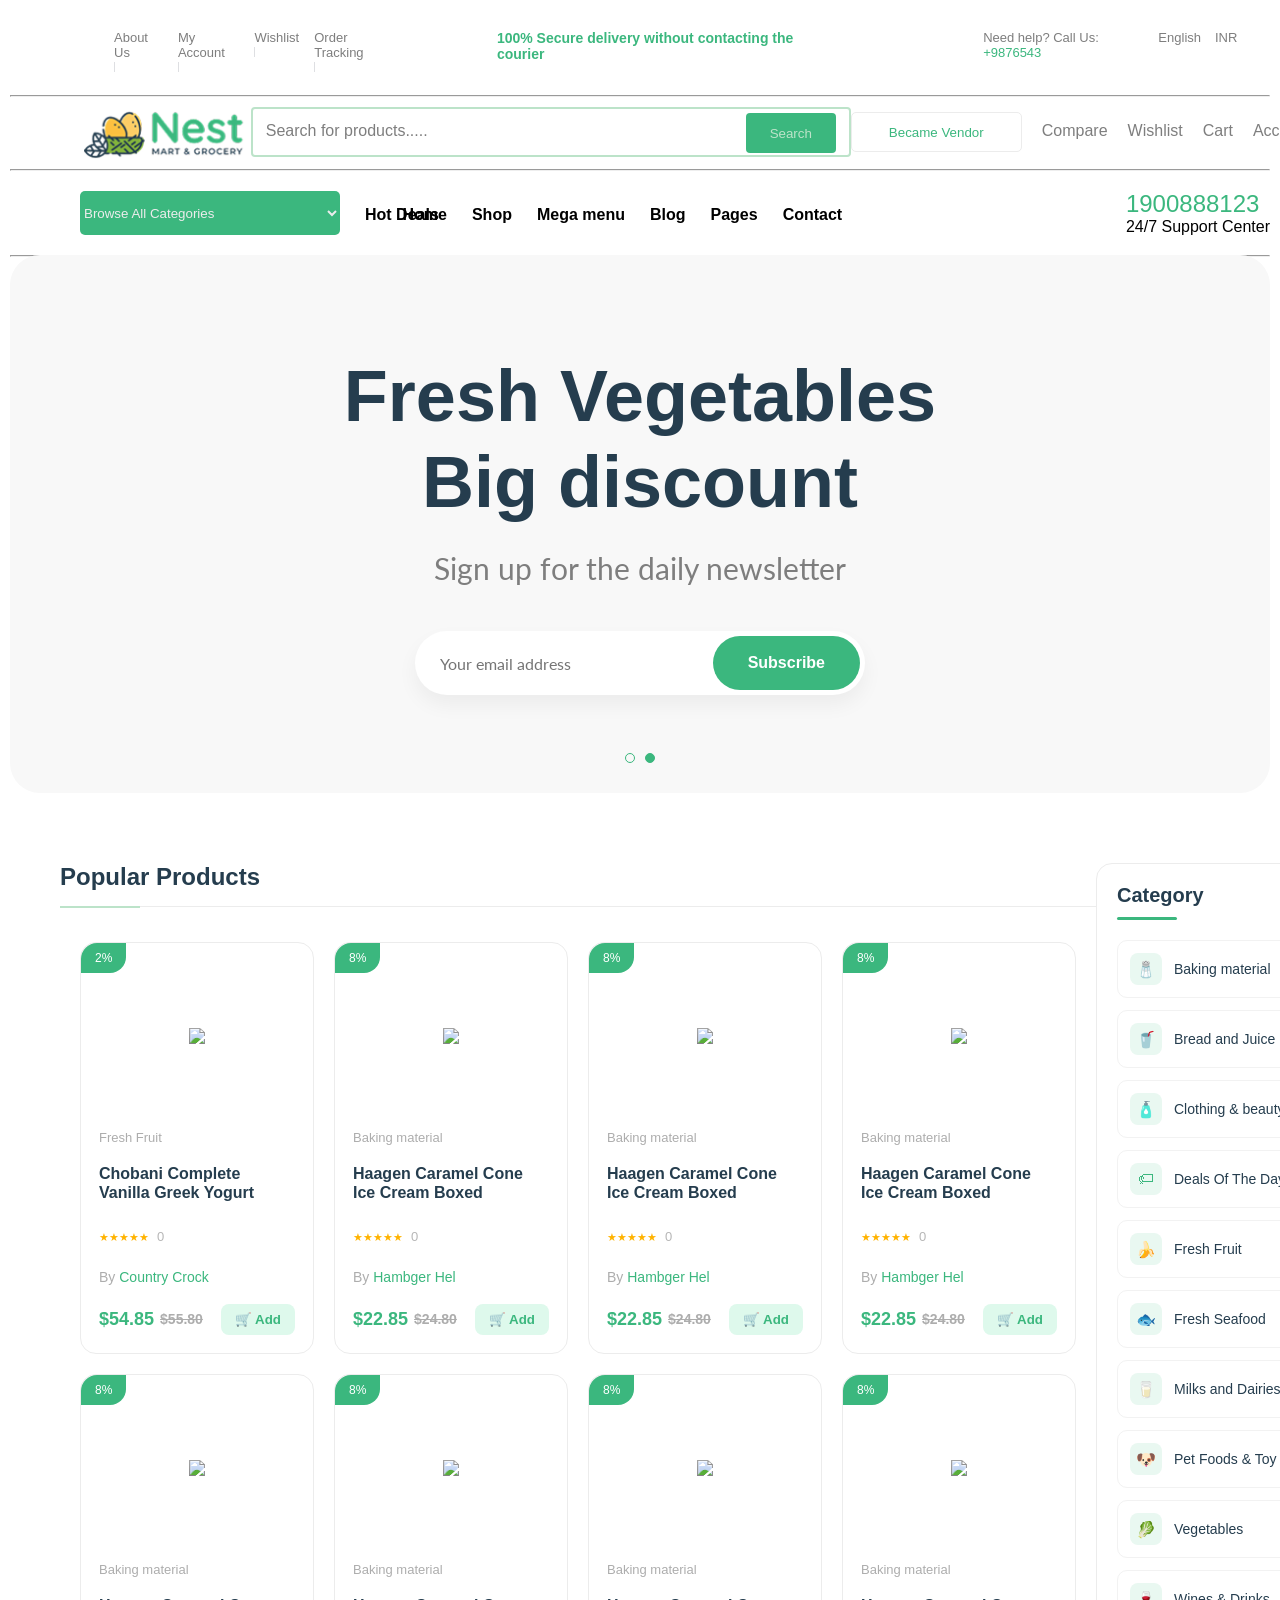
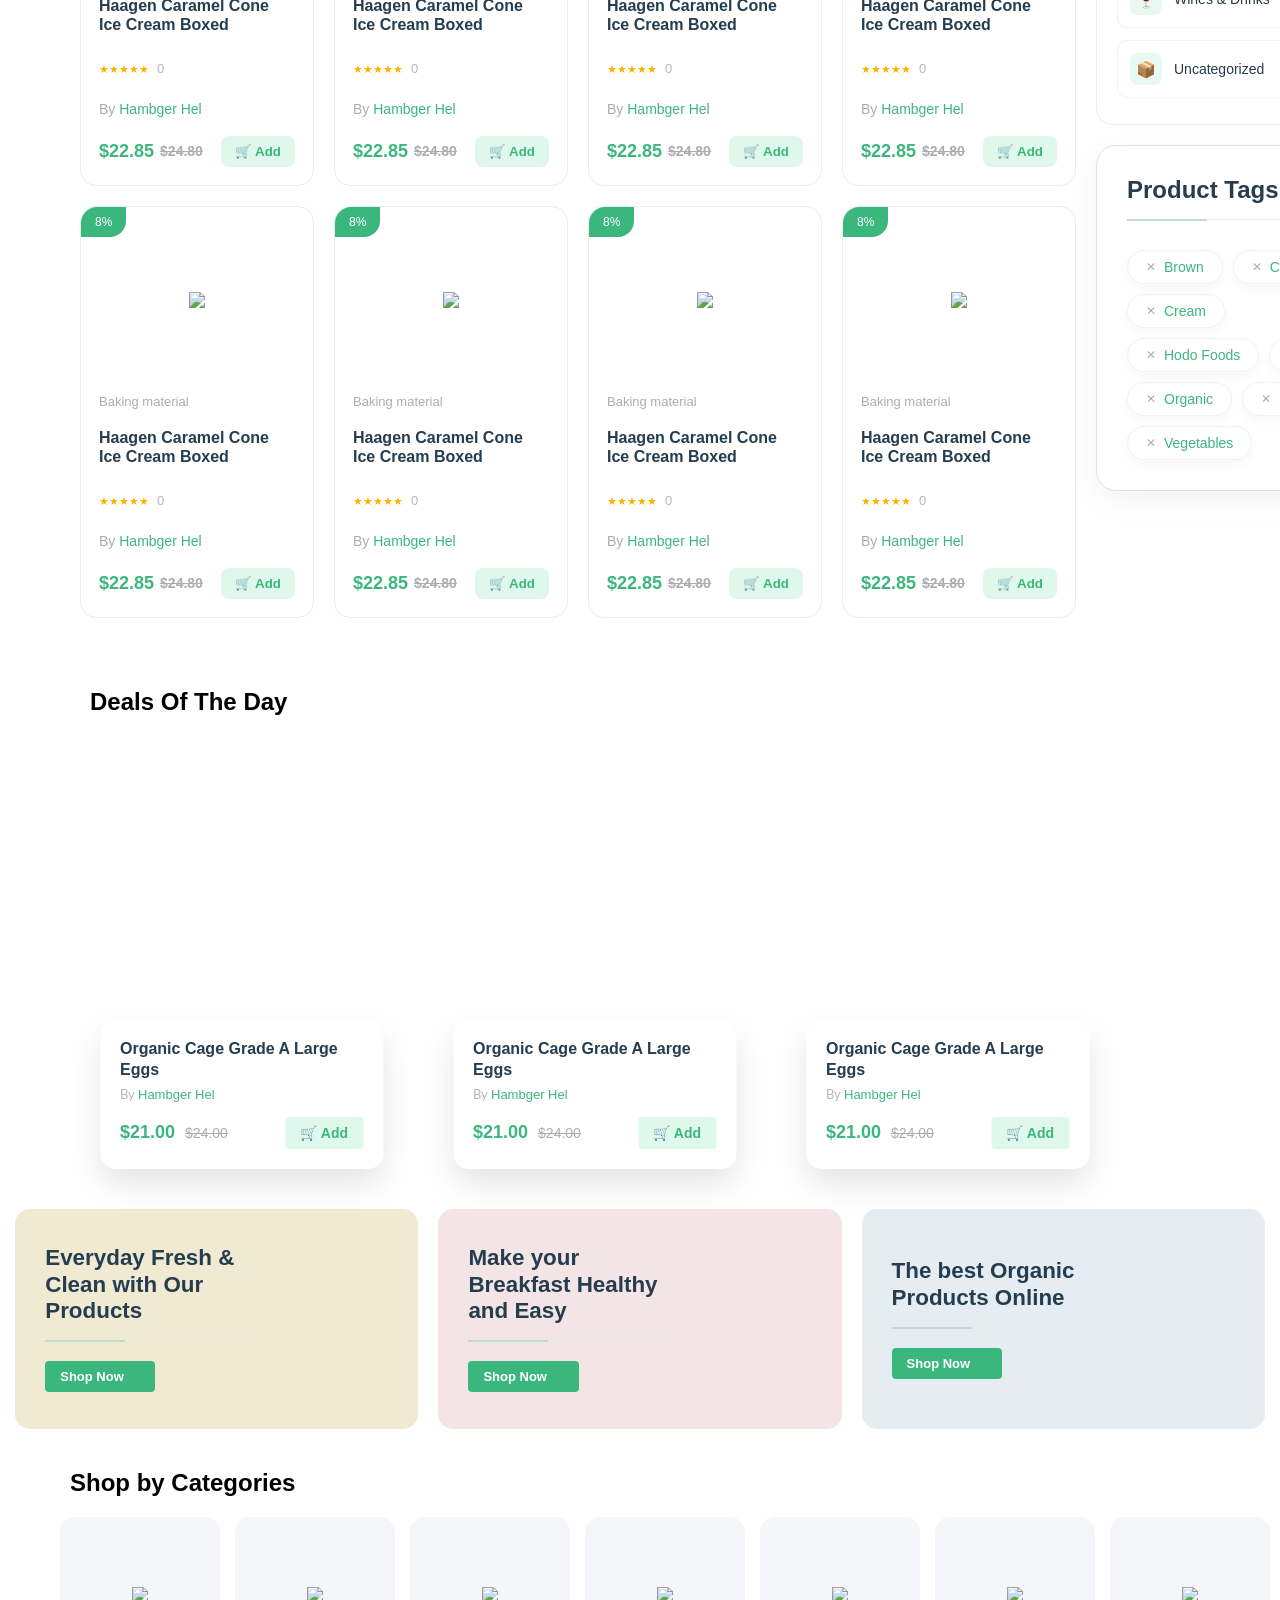
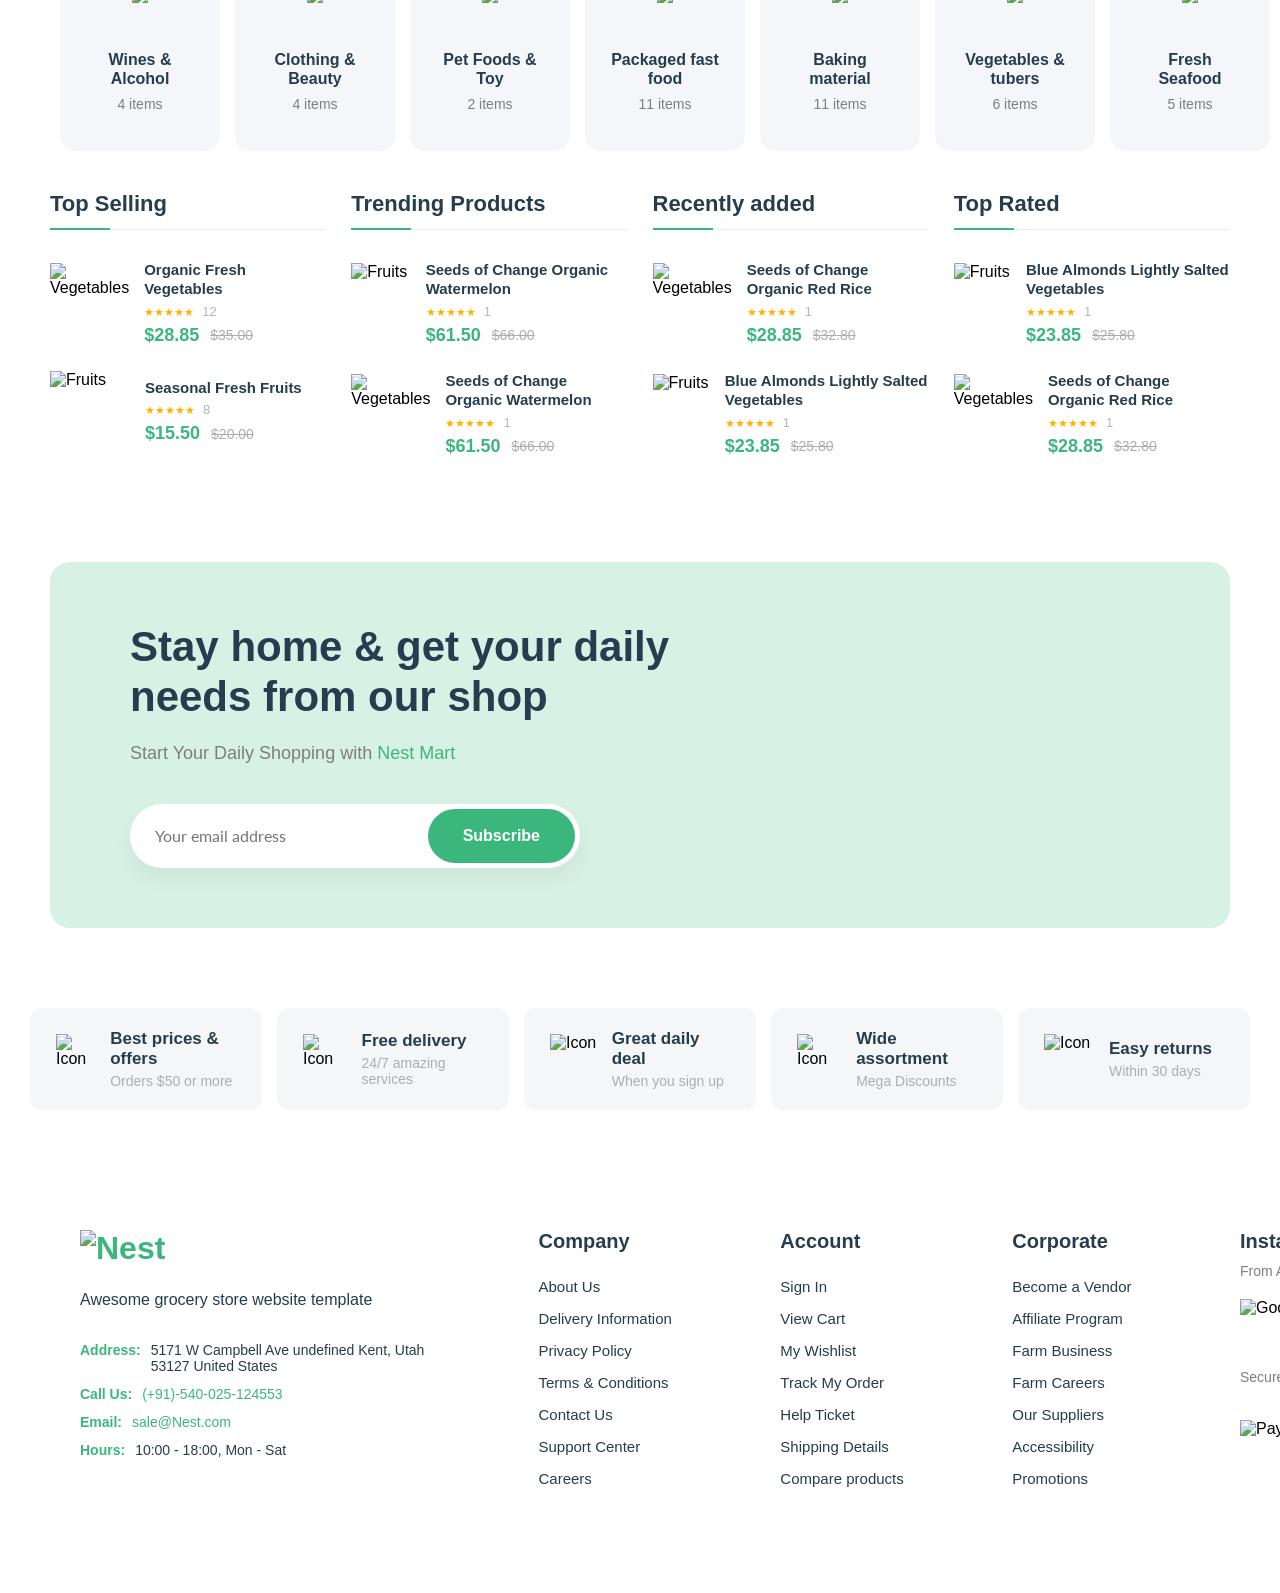
==== index.html @ 20633ebd "Js to react" ====
<!DOCTYPE html>
<html lang="en">

<head>
    <meta charset="UTF-8">
    <meta name="viewport" content="width=device-width, initial-scale=1.0">
    <link rel="stylesheet" href="./css/style.css">
    <link rel="stylesheet" href="https://cdnjs.cloudflare.com/ajax/libs/font-awesome/7.0.1/css/all.min.css"
        integrity="sha512-2SwdPD6INVrV/lHTZbO2nodKhrnDdJK9/kg2XD1r9uGqPo1cUbujc+IYdlYdEErWNu69gVcYgdxlmVmzTWnetw=="
        crossorigin="anonymous" referrerpolicy="no-referrer" />
    <title>Exam</title>
</head>

<body>
    <div class="container">
        <header>
            <div class="header_first">
                <div class="header_first_frst">
                    <div class="navc_img">
                        <p>About Us</p>
                        <img src="./img/Vertical Divider.png" alt="">
                    </div>
                    <div class="navc_img">
                        <p>My Account</p>
                        <img src="./img/Vertical Divider.png" alt="">
                    </div>
                    <div class="navc_img">
                        <p>Wishlist</p>
                        <img src="./img/Vertical Divider.png" alt="">
                    </div>
                    <div class="navc_img">
                        <p>Order Tracking</p>
                        <img src="./img/Vertical Divider.png" alt="">
                    </div>


                </div>

                <div class="header_first_scnd">
                    <p>100% Secure delivery without contacting the courier</p>
                </div>

                <div class="header_first_thrd">
                    <div class="header_first_thrd_frst">
                        <p>Need help? Call Us: <span>+9876543</span> </p>
                    </div>
                    <div class="header_first_thrd_secnd">
                        <p>English</p>
                    </div>
                    <div class="header_first_thrd_secnd">
                        <p>INR </p>
                        <i></i>
                    </div>
                </div>
            </div>
            <hr>
            <div class="header_secnd">
                <img src="./img/Nest (1).png" alt="img">
                <div class="header_secnd_first">
                    <div class="header_secnd_first_frst">
                        <p>Search for products.....</p>
                        <button>Search</button>
                    </div>
                </div>
                <div class="header_secnd_first_scnd">
                    <button>Became Vendor </button>
                    <div class="header_icon">
                        <i class="fa-solid fa-repeat"></i>
                        <p>Compare</p>
                    </div>
                    <div class="header_icon">
                        <i class="fa-regular fa-heart"></i>
                        <p>Wishlist</p>
                    </div>
                    <div class="header_icon">
                        <i class="fa-solid fa-cart-arrow-down"></i>
                        <p>Cart</p>
                    </div>
                    <div class="header_icon">
                        <i class="fa-regular fa-user"></i>
                        <p>Account</p>
                    </div>
                </div>

            </div>
            <hr>
            <div class="header_third">
                <div class="header_third_first">
                    <select name="" id="">
                        <option value="text">Browse All Categories</option>
                        <option value="text">Browse All Products</option>
                        <option value="text">Browse All Prices</option>
                    </select>
                    <div class="header_thisr_first_p">
                        <i class="fa-solid fa-fire"></i>
                        <p>Hot Deals</p>
                    </div>
                </div>
                <div class="header_third_scnd">
                    <nav>
                        <ul>
                            <li>Home</li>
                            <li>Shop</li>
                            <li>Mega menu</li>
                            <li>Blog</li>
                            <li>Pages</li>
                            <li>Contact</li>
                        </ul>
                    </nav>
                </div>
                <div class="header_third_third">
                    <i class="fa-solid fa-headphones"></i>
                    <div class="header_third_thitrd-p">
                        <span>1900888123</span>
                        <p>24/7 Support Center</p>
                    </div>
                </div>
            </div>
            <hr>
        </header>
        <section class="hero-banner">
            <h1 class="hero-title">Fresh Vegetables<br>Big discount</h1>
            <p class="hero-subtitle">Sign up for the daily newsletter</p>

            <div class="subscribe-form">
                <input type="email" placeholder="Your email address">
                <button type="submit">Subscribe</button>
            </div>

            <div class="slider-dots">
                <div class="dot"></div>
                <div class="dot active"></div>
            </div>
        </section>
        <section class="both_section">
            <div class="first_section">
                <div class="left">
                    <h2>Popular Products</h2>

                    <div class="grid">

                        <!-- CARD -->
                        <div class="card">
                            <div class="badge">2%</div>

                            <div class="img-box">
                                <img src="img/1.png">
                            </div>

                            <p class="cat">Fresh Fruit</p>

                            <h3 class="title">
                                Chobani Complete Vanilla Greek Yogurt
                            </h3>

                            <div class="rating">
                                ★★★★★ <span>0</span>
                            </div>

                            <p class="by">By <span>Country Crock</span></p>

                            <div class="bottom">
                                <div class="price">
                                    <span class="new">$54.85</span>
                                    <span class="old">$55.80</span>
                                </div>

                                <button class="btn">
                                    🛒 Add
                                </button>
                            </div>
                        </div>

                        <!-- 2-card -->
                        <div class="card">
                            <div class="badge">8%</div>

                            <div class="img-box">
                                <img src="img/2.png">
                            </div>

                            <p class="cat">Baking material</p>

                            <h3 class="title">
                                Haagen Caramel Cone Ice Cream Boxed
                            </h3>

                            <div class="rating">
                                ★★★★★ <span>0</span>
                            </div>

                            <p class="by">By <span>Hambger Hel</span></p>

                            <div class="bottom">
                                <div class="price">
                                    <span class="new">$22.85</span>
                                    <span class="old">$24.80</span>
                                </div>

                                <button class="btn">
                                    🛒 Add
                                </button>
                            </div>
                        </div>
                        <!-- 3-card -->
                        <div class="card">
                            <div class="badge">8%</div>

                            <div class="img-box">
                                <img src="img/2.png">
                            </div>

                            <p class="cat">Baking material</p>

                            <h3 class="title">
                                Haagen Caramel Cone Ice Cream Boxed
                            </h3>

                            <div class="rating">
                                ★★★★★ <span>0</span>
                            </div>

                            <p class="by">By <span>Hambger Hel</span></p>

                            <div class="bottom">
                                <div class="price">
                                    <span class="new">$22.85</span>
                                    <span class="old">$24.80</span>
                                </div>

                                <button class="btn">
                                    🛒 Add
                                </button>
                            </div>
                        </div>
                        <!-- 4-card -->
                        <div class="card">
                            <div class="badge">8%</div>

                            <div class="img-box">
                                <img src="img/2.png">
                            </div>

                            <p class="cat">Baking material</p>

                            <h3 class="title">
                                Haagen Caramel Cone Ice Cream Boxed
                            </h3>

                            <div class="rating">
                                ★★★★★ <span>0</span>
                            </div>

                            <p class="by">By <span>Hambger Hel</span></p>

                            <div class="bottom">
                                <div class="price">
                                    <span class="new">$22.85</span>
                                    <span class="old">$24.80</span>
                                </div>

                                <button class="btn">
                                    🛒 Add
                                </button>
                            </div>
                        </div>
                        <!-- 5-card -->
                        <div class="card">
                            <div class="badge">8%</div>

                            <div class="img-box">
                                <img src="img/2.png">
                            </div>

                            <p class="cat">Baking material</p>

                            <h3 class="title">
                                Haagen Caramel Cone Ice Cream Boxed
                            </h3>

                            <div class="rating">
                                ★★★★★ <span>0</span>
                            </div>

                            <p class="by">By <span>Hambger Hel</span></p>

                            <div class="bottom">
                                <div class="price">
                                    <span class="new">$22.85</span>
                                    <span class="old">$24.80</span>
                                </div>

                                <button class="btn">
                                    🛒 Add
                                </button>
                            </div>
                        </div>

                        <!-- 5-card -->
                        <div class="card">
                            <div class="badge">8%</div>

                            <div class="img-box">
                                <img src="img/2.png">
                            </div>

                            <p class="cat">Baking material</p>

                            <h3 class="title">
                                Haagen Caramel Cone Ice Cream Boxed
                            </h3>

                            <div class="rating">
                                ★★★★★ <span>0</span>
                            </div>

                            <p class="by">By <span>Hambger Hel</span></p>

                            <div class="bottom">
                                <div class="price">
                                    <span class="new">$22.85</span>
                                    <span class="old">$24.80</span>
                                </div>

                                <button class="btn">
                                    🛒 Add
                                </button>
                            </div>
                        </div>
                        <!-- 5-card -->
                        <div class="card">
                            <div class="badge">8%</div>

                            <div class="img-box">
                                <img src="img/2.png">
                            </div>

                            <p class="cat">Baking material</p>

                            <h3 class="title">
                                Haagen Caramel Cone Ice Cream Boxed
                            </h3>

                            <div class="rating">
                                ★★★★★ <span>0</span>
                            </div>

                            <p class="by">By <span>Hambger Hel</span></p>

                            <div class="bottom">
                                <div class="price">
                                    <span class="new">$22.85</span>
                                    <span class="old">$24.80</span>
                                </div>

                                <button class="btn">
                                    🛒 Add
                                </button>
                            </div>
                        </div>
                        <!-- 5-card -->
                        <div class="card">
                            <div class="badge">8%</div>

                            <div class="img-box">
                                <img src="img/2.png">
                            </div>

                            <p class="cat">Baking material</p>

                            <h3 class="title">
                                Haagen Caramel Cone Ice Cream Boxed
                            </h3>

                            <div class="rating">
                                ★★★★★ <span>0</span>
                            </div>

                            <p class="by">By <span>Hambger Hel</span></p>

                            <div class="bottom">
                                <div class="price">
                                    <span class="new">$22.85</span>
                                    <span class="old">$24.80</span>
                                </div>

                                <button class="btn">
                                    🛒 Add
                                </button>
                            </div>
                        </div>
                        <!-- 5-card -->
                        <div class="card">
                            <div class="badge">8%</div>

                            <div class="img-box">
                                <img src="img/2.png">
                            </div>

                            <p class="cat">Baking material</p>

                            <h3 class="title">
                                Haagen Caramel Cone Ice Cream Boxed
                            </h3>

                            <div class="rating">
                                ★★★★★ <span>0</span>
                            </div>

                            <p class="by">By <span>Hambger Hel</span></p>

                            <div class="bottom">
                                <div class="price">
                                    <span class="new">$22.85</span>
                                    <span class="old">$24.80</span>
                                </div>

                                <button class="btn">
                                    🛒 Add
                                </button>
                            </div>
                        </div>
                        <!-- 5-card -->
                        <div class="card">
                            <div class="badge">8%</div>

                            <div class="img-box">
                                <img src="img/2.png">
                            </div>

                            <p class="cat">Baking material</p>

                            <h3 class="title">
                                Haagen Caramel Cone Ice Cream Boxed
                            </h3>

                            <div class="rating">
                                ★★★★★ <span>0</span>
                            </div>

                            <p class="by">By <span>Hambger Hel</span></p>

                            <div class="bottom">
                                <div class="price">
                                    <span class="new">$22.85</span>
                                    <span class="old">$24.80</span>
                                </div>

                                <button class="btn">
                                    🛒 Add
                                </button>
                            </div>
                        </div>
                        <!-- 5-card -->
                        <div class="card">
                            <div class="badge">8%</div>

                            <div class="img-box">
                                <img src="img/2.png">
                            </div>

                            <p class="cat">Baking material</p>

                            <h3 class="title">
                                Haagen Caramel Cone Ice Cream Boxed
                            </h3>

                            <div class="rating">
                                ★★★★★ <span>0</span>
                            </div>

                            <p class="by">By <span>Hambger Hel</span></p>

                            <div class="bottom">
                                <div class="price">
                                    <span class="new">$22.85</span>
                                    <span class="old">$24.80</span>
                                </div>

                                <button class="btn">
                                    🛒 Add
                                </button>
                            </div>
                        </div>
                        <!-- 5-card -->
                        <div class="card">
                            <div class="badge">8%</div>

                            <div class="img-box">
                                <img src="img/2.png">
                            </div>

                            <p class="cat">Baking material</p>

                            <h3 class="title">
                                Haagen Caramel Cone Ice Cream Boxed
                            </h3>

                            <div class="rating">
                                ★★★★★ <span>0</span>
                            </div>

                            <p class="by">By <span>Hambger Hel</span></p>

                            <div class="bottom">
                                <div class="price">
                                    <span class="new">$22.85</span>
                                    <span class="old">$24.80</span>
                                </div>

                                <button class="btn">
                                    🛒 Add
                                </button>
                            </div>
                        </div>

                    </div>
                </div>
            </div>
            <div class="second_section_sencd">
                <div class="category-box">

                    <h3>Category</h3>
                    <div class="line"></div>

                    <div class="cat-list">

                        <div class="cat-item">
                            <span class="icon">🧂</span>
                            <p>Baking material</p>
                            <b>11</b>
                        </div>

                        <div class="cat-item">
                            <span class="icon">🥤</span>
                            <p>Bread and Juice</p>
                            <b>8</b>
                        </div>

                        <div class="cat-item">
                            <span class="icon">🧴</span>
                            <p>Clothing & beauty</p>
                            <b>4</b>
                        </div>

                        <div class="cat-item">
                            <span class="icon">🏷</span>
                            <p>Deals Of The Day</p>
                            <b>4</b>
                        </div>

                        <div class="cat-item">
                            <span class="icon">🍌</span>
                            <p>Fresh Fruit</p>
                            <b>10</b>
                        </div>

                        <div class="cat-item">
                            <span class="icon">🐟</span>
                            <p>Fresh Seafood</p>
                            <b>5</b>
                        </div>

                        <div class="cat-item">
                            <span class="icon">🥛</span>
                            <p>Milks and Dairies</p>
                            <b>5</b>
                        </div>

                        <div class="cat-item">
                            <span class="icon">🐶</span>
                            <p>Pet Foods & Toy</p>
                            <b>2</b>
                        </div>

                        <div class="cat-item">
                            <span class="icon">🥬</span>
                            <p>Vegetables</p>
                            <b>6</b>
                        </div>

                        <div class="cat-item">
                            <span class="icon">🍷</span>
                            <p>Wines & Drinks</p>
                            <b>4</b>
                        </div>

                        <div class="cat-item">
                            <span class="icon">📦</span>
                            <p>Uncategorized</p>
                            <b>15</b>
                        </div>

                    </div>
                </div>
                <div class="card5">
                    <h2>Product Tags</h2>

                    <div class="tags-container">
                        <div class="tag">Brown</div>
                        <div class="tag">Coffes</div>
                        <div class="tag">Cream</div>
                        <div class="tag">Hodo Foods</div>
                        <div class="tag">Meats</div>
                        <div class="tag">Organic</div>
                        <div class="tag">Snack</div>
                        <div class="tag">Vegetables</div>
                    </div>
                </div>

            </div>
        </section>
        <!-- third -->
        <section class="third_section">
            <h1>Deals Of The Day</h1>
            <div class="dealsss">
                <div class="deal-card">
                    <div class="info-box">
                        <h3 class="product-title">Organic Cage Grade A Large Eggs</h3>
                        <div class="brand-text">By <span>Hambger Hel</span></div>

                        <div class="price-container">
                            <div class="price-group">
                                <span class="new-price">$21.00</span>
                                <span class="old-price">$24.00</span>
                            </div>

                            <button class="add-button">
                                🛒 Add
                            </button>
                        </div>
                    </div>

                </div>
                <!-- 2 -->
                <div class="deal-card">
                    <div class="info-box">
                        <h3 class="product-title">Organic Cage Grade A Large Eggs</h3>
                        <div class="brand-text">By <span>Hambger Hel</span></div>

                        <div class="price-container">
                            <div class="price-group">
                                <span class="new-price">$21.00</span>
                                <span class="old-price">$24.00</span>
                            </div>

                            <button class="add-button">
                                🛒 Add
                            </button>
                        </div>
                    </div>

                </div>
                <!-- 2 -->
                <div class="deal-card">
                    <div class="info-box">
                        <h3 class="product-title">Organic Cage Grade A Large Eggs</h3>
                        <div class="brand-text">By <span>Hambger Hel</span></div>

                        <div class="price-container">
                            <div class="price-group">
                                <span class="new-price">$21.00</span>
                                <span class="old-price">$24.00</span>
                            </div>

                            <button class="add-button">
                                🛒 Add
                            </button>
                        </div>
                    </div>

                </div>

            </div>

        </section>
        <section class="banner-container">
            <div class="banner banner-1">
                <div class="banner-content">
                    <h2>Everyday Fresh & Clean with Our Products</h2>
                    <a href="#" class="shop-btn">Shop Now <span>&rarr;</span></a>
                </div>
            </div>

            <div class="banner banner-2">
                <div class="banner-content">
                    <h2>Make your Breakfast Healthy and Easy</h2>
                    <a href="#" class="shop-btn">Shop Now <span>&rarr;</span></a>
                </div>
            </div>

            <div class="banner banner-3">
                <div class="banner-content">
                    <h2>The best Organic Products Online</h2>
                    <a href="#" class="shop-btn">Shop Now <span>&rarr;</span></a>
                </div>
            </div>
        </section>
        <section>
            <h1 class="category-wrapper_h1">Shop by Categories</h1>

            <div class="category-wrapper">
                <div class="cat-card">
                    <div class="icon-box"><img src="https://cdn-icons-png.flaticon.com/128/920/920605.png"></div>
                    <p class="title">Wines &<br>Alcohol</p>
                    <p class="count">4 items</p>
                </div>

                <div class="cat-card">
                    <div class="icon-box"><img src="https://cdn-icons-png.flaticon.com/128/3050/3050181.png"></div>
                    <p class="title">Clothing &<br>Beauty</p>
                    <p class="count">4 items</p>
                </div>

                <div class="cat-card">
                    <div class="icon-box"><img src="https://cdn-icons-png.flaticon.com/128/616/616554.png"></div>
                    <p class="title">Pet Foods &<br>Toy</p>
                    <p class="count">2 items</p>
                </div>

                <div class="cat-card">
                    <div class="icon-box"><img src="https://cdn-icons-png.flaticon.com/128/2553/2553691.png"></div>
                    <p class="title">Packaged fast<br>food</p>
                    <p class="count">11 items</p>
                </div>

                <div class="cat-card">
                    <div class="icon-box"><img src="https://cdn-icons-png.flaticon.com/128/2965/2965567.png"></div>
                    <p class="title">Baking<br>material</p>
                    <p class="count">11 items</p>
                </div>

                <div class="cat-card">
                    <div class="icon-box"><img src="https://cdn-icons-png.flaticon.com/128/2329/2329865.png"></div>
                    <p class="title">Vegetables &<br>tubers</p>
                    <p class="count">6 items</p>
                </div>

                <div class="cat-card">
                    <div class="icon-box"><img src="https://cdn-icons-png.flaticon.com/128/2346/2346549.png"></div>
                    <p class="title">Fresh<br>Seafood</p>
                    <p class="count">5 items</p>
                </div>
            </div>

        </section>
        <!-- 5 -->
        <section class="container">
            <div class="product-grid">
                <div class="product-column">
                    <h3 class="column-title">Top Selling</h3>
                    <!-- <div class="title-underline"></div> -->

                    <div class="product-item">
                        <img src="https://cdn-icons-png.flaticon.com/128/2346/2346549.png" alt="Vegetables">
                        <div class="product-info">
                            <h4>Organic Fresh Vegetables</h4>
                            <div class="rating">★★★★★ <span>12</span></div>
                            <div class="price">$28.85 <span class="old-price">$35.00</span></div>
                        </div>
                    </div>
                    <!-- 2 -->
                    <div class="product-item">
                        <img src="https://cdn-icons-png.flaticon.com/128/3194/3194591.png" alt="Fruits">
                        <div class="product-info">
                            <h4>Seasonal Fresh Fruits</h4>
                            <div class="rating">★★★★★ <span>8</span></div>
                            <div class="price">$15.50 <span class="old-price">$20.00</span></div>
                        </div>
                    </div>
                </div>

                <div class="product-column">
                    <h3 class="column-title">Trending Products</h3>
                    <div class="title-underline"></div>
                    <!-- 3 -->
                    <div class="product-item">
                        <img src="https://cdn-icons-png.flaticon.com/128/3194/3194591.png" alt="Fruits">
                        <div class="product-info">
                            <h4>Seeds of Change Organic Watermelon</h4>
                            <div class="rating">★★★★★ <span>1</span></div>
                            <div class="price">$61.50 <span class="old-price">$66.00</span></div>
                        </div>
                    </div>
                    <!-- 4 -->
                    <div class="product-item">
                        <img src="https://cdn-icons-png.flaticon.com/128/2346/2346549.png" alt="Vegetables">
                        <div class="product-info">
                            <h4>Seeds of Change Organic Watermelon</h4>
                            <div class="rating">★★★★★ <span>1</span></div>
                            <div class="price">$61.50 <span class="old-price">$66.00</span></div>
                        </div>
                    </div>
                </div>

                <div class="product-column">
                    <h3 class="column-title">Recently added</h3>
                    <div class="title-underline"></div>

                    <div class="product-item">
                        <img src="https://cdn-icons-png.flaticon.com/128/2346/2346549.png" alt="Vegetables">
                        <div class="product-info">
                            <h4>Seeds of Change Organic Red Rice</h4>
                            <div class="rating">★★★★★ <span>1</span></div>
                            <div class="price">$28.85 <span class="old-price">$32.80</span></div>
                        </div>
                    </div>
                    <div class="product-item">
                        <img src="https://cdn-icons-png.flaticon.com/128/3194/3194591.png" alt="Fruits">
                        <div class="product-info">
                            <h4>Blue Almonds Lightly Salted Vegetables</h4>
                            <div class="rating">★★★★★ <span>1</span></div>
                            <div class="price">$23.85 <span class="old-price">$25.80</span></div>
                        </div>
                    </div>

                </div>

                <div class="product-column">
                    <h3 class="column-title">Top Rated</h3>
                    <div class="title-underline"></div>

                    <div class="product-item">
                        <img src="https://cdn-icons-png.flaticon.com/128/3194/3194591.png" alt="Fruits">
                        <div class="product-info">
                            <h4>Blue Almonds Lightly Salted Vegetables</h4>
                            <div class="rating">★★★★★ <span>1</span></div>
                            <div class="price">$23.85 <span class="old-price">$25.80</span></div>
                        </div>
                    </div>
                    <div class="product-item">
                        <img src="https://cdn-icons-png.flaticon.com/128/2346/2346549.png" alt="Vegetables">
                        <div class="product-info">
                            <h4>Seeds of Change Organic Red Rice</h4>
                            <div class="rating">★★★★★ <span>1</span></div>
                            <div class="price">$28.85 <span class="old-price">$32.80</span></div>
                        </div>
                    </div>

                </div>
            </div>
        </section>
        <section class="newsletter-banner">
            <div class="newsletter-content">
                <h1>Stay home & get your daily <br> needs from our shop</h1>
                <p>Start Your Daily Shopping with <span>Nest Mart</span></p>

                <form class="subscribe-form">
                    <input type="email" placeholder="Your email address" required>
                    <button type="submit">Subscribe</button>
                </form>
            </div>

            <!-- <img src="delivery-man.png" alt="Delivery Man" class="delivery-img"> -->
        </section>
        <section class="features-container">
            <div class="feature-card">
                <img src="https://cdn-icons-png.flaticon.com/128/2331/2331714.png" alt="Icon">
                <div class="feature-text">
                    <h4>Best prices & offers</h4>
                    <p>Orders $50 or more</p>
                </div>
            </div>

            <div class="feature-card">
                <img src="https://cdn-icons-png.flaticon.com/128/3063/3063822.png" alt="Icon">
                <div class="feature-text">
                    <h4>Free delivery</h4>
                    <p>24/7 amazing services</p>
                </div>
            </div>

            <div class="feature-card">
                <img src="https://cdn-icons-png.flaticon.com/128/1162/1162456.png" alt="Icon">
                <div class="feature-text">
                    <h4>Great daily deal</h4>
                    <p>When you sign up</p>
                </div>
            </div>

            <div class="feature-card">
                <img src="https://cdn-icons-png.flaticon.com/128/2947/2947513.png" alt="Icon">
                <div class="feature-text">
                    <h4>Wide assortment</h4>
                    <p>Mega Discounts</p>
                </div>
            </div>

            <div class="feature-card">
                <img src="https://cdn-icons-png.flaticon.com/128/1585/1585141.png" alt="Icon">
                <div class="feature-text">
                    <h4>Easy returns</h4>
                    <p>Within 30 days</p>
                </div>
            </div>
        </section>

        <footer>
            <div class="footer-info">
                <div class="logo">
                    <img src="https://nest-frontend-v6.netlify.app/assets/imgs/theme/logo.svg" alt="Nest">
                </div>
                <p class="tagline">Awesome grocery store website template</p>
                <div class="contact-item"><b>Address:</b> 5171 W Campbell Ave undefined Kent, Utah 53127 United States
                </div>
                <div class="contact-item"><b>Call Us:</b> <span>(+91)-540-025-124553</span></div>
                <div class="contact-item"><b>Email:</b> <span>sale@Nest.com</span></div>
                <div class="contact-item"><b>Hours:</b> 10:00 - 18:00, Mon - Sat</div>
            </div>

            <div class="footer-col">
                <div class="col-title">Company</div>
                <a href="#" class="footer-link">About Us</a>
                <a href="#" class="footer-link">Delivery Information</a>
                <a href="#" class="footer-link">Privacy Policy</a>
                <a href="#" class="footer-link">Terms & Conditions</a>
                <a href="#" class="footer-link">Contact Us</a>
                <a href="#" class="footer-link">Support Center</a>
                <a href="#" class="footer-link">Careers</a>
            </div>

            <div class="footer-col">
                <div class="col-title">Account</div>
                <a href="#" class="footer-link">Sign In</a>
                <a href="#" class="footer-link">View Cart</a>
                <a href="#" class="footer-link">My Wishlist</a>
                <a href="#" class="footer-link">Track My Order</a>
                <a href="#" class="footer-link">Help Ticket</a>
                <a href="#" class="footer-link">Shipping Details</a>
                <a href="#" class="footer-link">Compare products</a>
            </div>

            <div class="footer-col">
                <div class="col-title">Corporate</div>
                <a href="#" class="footer-link">Become a Vendor</a>
                <a href="#" class="footer-link">Affiliate Program</a>
                <a href="#" class="footer-link">Farm Business</a>
                <a href="#" class="footer-link">Farm Careers</a>
                <a href="#" class="footer-link">Our Suppliers</a>
                <a href="#" class="footer-link">Accessibility</a>
                <a href="#" class="footer-link">Promotions</a>
            </div>

            <div class="footer-apps">
                <div class="col-title">Install App</div>
                <p class="app-text">From App Store or Google Play</p>
                <div class="app-buttons">
                    <img src="https://nest-frontend-v6.netlify.app/assets/imgs/theme/google-play.jpg" alt="Google Play">
                    <img src="https://nest-frontend-v6.netlify.app/assets/imgs/theme/app-store.jpg" alt="App Store">
                </div>
                <p class="app-text">Secured Payment Gateways</p>
                <div class="payment-methods">
                    <img src="https://nest-frontend-v6.netlify.app/assets/imgs/theme/payment-method.png" alt="Payments">
                </div>
            </div>
        </footer>

    </div>
</body>

</html>
---- css/style.css ----
/* Lato */
@import url('https://fonts.googleapis.com/css2?family=Lato:ital,wght@0,100;0,300;0,400;0,700;0,900;1,100;1,300;1,400;1,700;1,900&display=swap');

* {
    margin: 0;
    padding: 0;
    box-sizing: border-box;
    text-decoration: none;
    list-style: none;
    font-family: 'Quicksand', sans-serif;

}

.container {
    max-width: 1912px;
    width: 100%;
    margin: auto;
    padding: 10px;
    overflow: hidden;

}

header {
    width: 100%;
    height: 225px;
}

.header_first {
    display: flex;
    justify-content: space-between;
}

.header_first_frst {
    display: flex;
    padding: 20px 104px;
    gap: 15px;
    color: #7E7E7E;
    font-family: "Lato", sans-serif;
    font-weight: 400;
    font-size: 13px;
}

.header_first_scnd {
    margin-right: 130px;
    margin-top: 20px;
    color: #3BB77E;
    font-family: "Lato", sans-serif;
    font-weight: 700;
    font-size: 14px;

}

.header_first_thrd {
    display: flex;
    padding: 20px 29px;
    gap: 14px;
    color: #7E7E7E;
    font-family: "Lato", sans-serif;
    font-weight: 400;
    font-size: 13px;
}

span {
    color: #3BB77E;

}

.header_secnd {
    display: flex;
    justify-content: space-between;
    padding: 10px 74px;
}

.header_secnd img {
    width: 170px;
    height: 52px;
}

.header_secnd_first_frst {
    width: 600px;
    height: 50px;
    display: flex;
    border: 2px solid #BCE3C9;
    color: #7E7E7E;
    justify-content: space-between;
    border-radius: 4px;
    padding: 13px;
}

.header_secnd_first_frst button {
    width: 90px;
    height: 40px;
    margin-top: -9px;
    background-color: #3BB77E;
    border: none;
    border-radius: 4px;
    color: #BCE3C9;
}

.header_secnd_first_scnd {
    gap: 15px;
    display: flex;
}

.header_secnd_first_scnd button {
    width: 171px;
    height: 40px;
    margin-top: 5px;
    border: 1px solid #ECECEC;
    border-radius: 5px;
    color: #3BB77E;
    background-color: #ffff;
}

.header_icon {
    display: flex;
    gap: 5px;
    margin-top: 15px;
    color: #7E7E7E;
}

.header_third {
    display: flex;
    justify-content: space-between;
}

.header_third_first {
    display: flex;
    gap: 20px;
    padding: 20px 70px;
}

.header_third_first select {
    width: 260px;
    height: 44px;
    background-color: #3BB77E;
    color: #ECECEC;
    border: #BCE3C9;
    border-radius: 5px;
}

.header_thisr_first_p {
    display: flex;
    gap: 5px;
    margin-top: 15px;
}

.fa-fire {
    color: #3BB77E;
}

.header_thisr_first_p p {
    font-size: 16px;
    font-weight: 700;
}

.header_third_scnd nav ul {
    display: flex;
    margin-top: 35px;
    gap: 25px;
    margin-left: -380px;
    font-size: 16px;
    font-weight: 700;
}

.header_third_third {
    display: flex;
    align-items: center;
    gap: 10px;
}

.header_third_third span {
    font-size: 24px;
}

.hero-banner {
    width: 100%;
    max-width: 1912px;
    height: 538px;
    margin: 0 auto;
    background-color: #f8f8f8;
    background-image: url('https://nest-frontend-v6.netlify.app/assets/imgs/slider/slider-1.png');
    background-size: cover;
    background-position: center;
    border-radius: 30px;
    display: flex;
    flex-direction: column;
    justify-content: center;
    align-items: center;
    text-align: center;
    position: relative;
    overflow: hidden;
    margin-top: 20px;
    margin-bottom: 20px;
}

.hero-title {
    font-size: 72px;
    color: #253D4E;
    font-weight: 700;
    margin: 0;
    line-height: 1.2;
    max-width: 800px;
}

.hero-subtitle {
    font-family: 'Lato', sans-serif;
    font-size: 30px;
    color: #7E7E7E;
    margin: 25px 0 45px 0;
}

.subscribe-form {
    background-color: #fff;
    width: 450px;
    height: 64px;
    border-radius: 50px;
    display: flex;
    align-items: center;
    padding: 5px 5px 5px 25px;
    box-shadow: 0 10px 20px rgba(0, 0, 0, 0.03);
}

.subscribe-form input {
    border: none;
    outline: none;
    flex-grow: 1;
    font-size: 16px;
    color: #ADADAD;
    font-family: 'Lato', sans-serif;
}

.subscribe-form button {
    background-color: #3BB77E;
    color: #fff;
    border: none;
    height: 100%;
    padding: 0 35px;
    border-radius: 50px;
    font-size: 16px;
    font-weight: 700;
    cursor: pointer;
    transition: 0.3s;
}

.subscribe-form button:hover {
    background-color: #29A56C;
}

.slider-dots {
    position: absolute;
    bottom: 30px;
    display: flex;
    gap: 10px;
}

.dot {
    width: 10px;
    height: 10px;
    border: 1px solid #3BB77E;
    border-radius: 50%;
}

.dot.active {
    background-color: #3BB77E;
}

.left {
    flex: 3;
}

.right {
    flex: 1;
}

h2 {
    font-size: 24px;
    margin-bottom: 20px;
    color: #253d4e;
    margin-left: 35px;
}

.grid {
    display: grid;
    grid-template-columns: repeat(4, 234px);
    gap: 20px;
    justify-content: center;
    padding: 20px;
    width: 100%;
    box-sizing: border-box;
}

.card {
    width: 234px;
    height: 412px;
    background: #fff;
    border-radius: 16px;
    padding: 18px;
    border: 1px solid #ececec;
    position: relative;
    display: flex;
    flex-direction: column;
    justify-content: space-between;
    transition: 0.3s;
    box-sizing: border-box;
    margin: 0;
}

.card:hover {
    border-color: #3bb77e;
    box-shadow: 0 8px 20px rgba(0, 0, 0, 0.05);
}

.badge {
    position: absolute;
    top: 0;
    left: 0;
    background: #3bb77e;
    color: #fff;
    font-size: 12px;
    padding: 8px 14px;
    border-top-left-radius: 16px;
    border-bottom-right-radius: 16px;
}

.img-box {
    height: 150px;
    display: flex;
    align-items: center;
    justify-content: center;
}

.img-box img {
    max-height: 140px;
    object-fit: contain;
}

.cat {
    color: #adadad;
    font-size: 13px;
}

.title {
    font-size: 16px;
    font-weight: 700;
    color: #253d4e;
    line-height: 1.3;
}

.rating {
    font-size: 13px;
    color: #f59e0b;
}

.rating span {
    color: #adadad;
}

.by {
    font-size: 14px;
    color: #adadad;
}

.by span {
    color: #3bb77e;
}

.price {
    display: flex;
    align-items: center;
    gap: 6px;
}

.new {
    color: #3bb77e;
    font-size: 18px;
    font-weight: 700;
}

.old {
    color: #adadad;
    text-decoration: line-through;
    font-size: 14px;
}

.bottom {
    display: flex;
    justify-content: space-between;
    align-items: center;
}

.btn {
    background: #def9ec;
    color: #3bb77e;
    border: none;
    padding: 8px 14px;
    border-radius: 8px;
    cursor: pointer;
    font-weight: 600;
}

.btn:hover {
    background: #3bb77e;
    color: #fff;
}


.item {
    display: flex;
    justify-content: space-between;
    padding: 10px;
    border: 1px solid #f2f2f2;
    border-radius: 10px;
    margin-bottom: 10px;
}

.item b {
    background: #def9ec;
    color: #3bb77e;
    padding: 3px 8px;
    border-radius: 6px;
}

.category-box {
    width: 302px;
    height: 862px;
    background: #fff;
    border-radius: 16px;
    border: 1px solid #ececec;
    padding: 20px;
    font-family: 'Quicksand', sans-serif;
    margin-left: 0px;
}

.category-box h3 {
    font-size: 20px;
    color: #253d4e;
}

.line {
    width: 60px;
    height: 3px;
    background: #3bb77e;
    margin: 10px 0 20px;
    border-radius: 2px;
}

.cat-list {
    display: flex;
    flex-direction: column;
    gap: 12px;
}

.cat-item {
    display: flex;
    align-items: center;
    gap: 12px;
    padding: 12px;
    border: 1px solid #f2f2f2;
    border-radius: 10px;
    transition: 0.3s;
    cursor: pointer;
}

.cat-item:hover {
    border-color: #3bb77e;
    background: #f9fffc;
}

.icon {
    width: 32px;
    height: 32px;
    background: #e9f8f1;
    display: flex;
    align-items: center;
    justify-content: center;
    border-radius: 8px;
    font-size: 16px;
}

.cat-item p {
    flex: 1;
    font-size: 14px;
    color: #253d4e;
}

.cat-item b {
    background: #def9ec;
    color: #3bb77e;
    padding: 4px 10px;
    border-radius: 8px;
    font-size: 13px;
}

.both_section {
    display: flex;
    justify-content: space-between;
    padding: 50px;

}

.card5 {
    background-color: #ffffff;
    width: 302px;
    padding: 30px;
    border-radius: 20px;
    box-shadow: 0 10px 30px rgba(0, 0, 0, 0.05);
    border: 1px solid #e0e0e0;
    margin-left: 0px;
    margin-top: 20px;
}

h2 {
    color: #253D4E;
    font-size: 24px;
    font-weight: 700;
    margin: 0 0 15px 0;
    position: relative;
}

h2::after {
    content: '';
    display: block;
    width: 100%;
    height: 1px;
    background-color: #ececec;
    margin-top: 15px;
}

h2::before {
    content: '';
    display: block;
    width: 80px;
    height: 2px;
    background-color: #BCE3C9;
    position: absolute;
    bottom: -1px;
    z-index: 1;
}

.tags-container {
    display: flex;
    flex-wrap: wrap;
    gap: 10px;
    margin-top: 30px;
}

.tag {
    display: flex;
    align-items: center;
    padding: 8px 18px;
    background: #ffffff;
    border: 1px solid #F2F2F2;
    border-radius: 30px;
    color: #3BB77E;
    font-size: 14px;
    font-weight: 500;
    cursor: pointer;
    box-shadow: 0 5px 10px rgba(0, 0, 0, 0.03);
    transition: all 0.3s ease;
}

.tag:hover {
    transform: translateY(-2px);
    box-shadow: 0 8px 15px rgba(0, 0, 0, 0.08);
}

.tag::before {
    content: '✕';
    margin-right: 8px;
    font-size: 12px;
    color: #adadad;
    font-weight: 300;
}

.deal-card {
    width: 323px;
    height: 392.51px;
    border-radius: 20px;
    position: relative;
    background-image: url('https://images.unsplash.com/photo-1547514701-42782101795e?auto=format&fit=crop&w=600&q=80');
    background-size: cover;
    background-position: center;
    overflow: visible;
}

.info-box {
    position: absolute;
    bottom: -30px;
    left: 50%;
    transform: translateX(-50%);
    width: 283px;
    background: #ffffff;
    border-radius: 15px;
    padding: 20px;
    box-shadow: 0 15px 30px rgba(0, 0, 0, 0.1);
    box-sizing: border-box;
}

.product-title {
    color: #253D4E;
    font-size: 16px;
    font-weight: 700;
    margin: 0 0 5px 0;
    line-height: 1.3;
}

.brand-text {
    color: #B6B6B6;
    font-size: 13px;
    margin-bottom: 15px;
    font-family: 'Lato', sans-serif;
}

.brand-text span {
    color: #3BB77E;
}

.price-container {
    display: flex;
    justify-content: space-between;
    align-items: center;
}

.price-group {
    display: flex;
    align-items: baseline;
    gap: 5px;
}

.new-price {
    color: #3BB77E;
    font-size: 18px;
    font-weight: 700;
}

.old-price {
    color: #ADADAD;
    font-size: 14px;
    text-decoration: line-through;
}

.add-button {
    background-color: #DEF9EC;
    color: #3BB77E;
    border: none;
    padding: 8px 15px;
    border-radius: 4px;
    font-weight: 700;
    font-size: 14px;
    cursor: pointer;
    display: flex;
    align-items: center;
    gap: 6px;
}

.add-button:hover {
    background-color: #3BB77E;
    color: #fff;
}

.add-button svg {
    width: 14px;
    height: 14px;
}

.dealsss {
    display: flex;
    gap: 30px;
    padding: 30px;
    margin-left: 40px;
    margin-bottom: 40px;
}

.third_section h1 {
    margin-left: 80px;
}

.banner-container {
    display: flex;
    gap: 20px;
    justify-content: center;
    flex-wrap: wrap;
}

.banner {
    position: relative;
    width: 32%;
    min-width: 300px;
    height: 220px;
    border-radius: 15px;
    padding: 30px;
    display: flex;
    flex-direction: column;
    justify-content: center;
    overflow: hidden;
    transition: transform 0.3s ease;
    margin-bottom: 40px;
}

.banner:hover {
    transform: translateY(-5px);
}

.banner-1 {
    background-color: #f0ead2;
}

.banner-2 {
    background-color: #f3e5e5;
}

.banner-3 {
    background-color: #e5edf3;
}

.banner-content {
    z-index: 2;
    max-width: 60%;
}

.banner-content h2 {
    font-size: 1.4rem;
    color: #253d4e;
    margin-bottom: 20px;
    line-height: 1.2;
    font-weight: 700;
}

.shop-btn {
    display: inline-block;
    background-color: #3bb77e;
    color: white;
    padding: 8px 15px;
    border-radius: 4px;
    text-decoration: none;
    font-size: 13px;
    font-weight: 600;
    transition: background 0.3s;
}

.shop-btn:hover {
    background-color: #29a56c;
}

.banner-img {
    position: absolute;
    right: 10px;
    bottom: 0;
    max-height: 80%;
    object-fit: contain;
    z-index: 1;
}

/* Mobil moslashuvchanlik (Responsive)
@media (max-width: 1024px) {
    .banner { width: 48%; }
}

@media (max-width: 768px) {
    .banner { width: 100%; }
} */
.category-wrapper {
    display: flex;
    gap: 15px;
    flex-wrap: nowrap;
    overflow-x: auto;
    margin-left: 50px;
}

.cat-card {
    width: 181.25px;
    height: 234.38px;
    background-color: #F4F6FA;
    border-radius: 15px;
    display: flex;
    flex-direction: column;
    align-items: center;
    justify-content: center;
    text-align: center;
    padding: 20px 10px;
    box-sizing: border-box;
    transition: 0.3s;
    cursor: pointer;
    border: 1px solid transparent;
}

.cat-card:hover {
    border-color: #BCE3C9;
    background-color: #fff;
    box-shadow: 0 10px 20px rgba(0, 0, 0, 0.05);
    transform: translateY(-5px);
}

.icon-box {
    width: 80px;
    height: 80px;
    margin-bottom: 15px;
    display: flex;
    align-items: center;
    justify-content: center;
}

.icon-box img {
    max-width: 100%;
    height: auto;
}

.title {
    color: #253D4E;
    font-size: 16px;
    font-weight: 700;
    margin: 0 0 8px 0;
    line-height: 1.2;
}

.count {
    color: #7E7E7E;
    font-size: 14px;
    margin: 0;
}

.category-wrapper_h1 {
    margin-left: 60px;
    margin-bottom: 20px;
}

.product-grid {
    display: grid;
    grid-template-columns: repeat(4, 1fr);
    gap: 25px;
}

/* .product-column {
    min-width: 0;
} */
.product-grid {
    padding: 30px;
}

.column-title {
    font-size: 22px;
    color: #253d4e;
    font-weight: 700;
    padding-bottom: 12px;
    border-bottom: 1px solid #ececec;
    position: relative;
    margin-bottom: 30px;
}

.column-title::after {
    content: "";
    position: absolute;
    left: 0;
    bottom: -1px;
    width: 60px;
    height: 2px;
    background-color: #3bb77e;
}

.product-item {
    display: flex;
    align-items: center;
    gap: 15px;
    margin-bottom: 25px;
    transition: 0.3s;
}

.product-item:hover {
    transform: translateY(-3px);
}

.product-item img {
    width: 80px;
    height: 80px;
    object-fit: contain;
}

.product-info h4 {
    font-size: 15px;
    color: #253d4e;
    margin-bottom: 5px;
    line-height: 1.3;
    font-weight: 700;
    overflow: hidden;
}

.rating {
    color: #ffb300;
    font-size: 11px;
    margin-bottom: 6px;
}

.rating span {
    color: #b6b6b6;
    margin-left: 5px;
    font-size: 13px;
}

.price {
    font-size: 18px;
    font-weight: 700;
    color: #3bb77e;
}

.old-price {
    font-size: 14px;
    color: #adadad;
    text-decoration: line-through;
    margin-left: 5px;
    font-weight: 400;
}

.newsletter-banner {
    background-color: #D8F1E5;
    /* background-image: url('background-pattern.png'); 
    background-size: cover; */
    border-radius: 20px;
    padding: 60px 80px;
    display: flex;
    align-items: center;
    justify-content: space-between;
    position: relative;
    overflow: hidden;
    margin: 40px;
}

.newsletter-content {
    max-width: 600px;
    z-index: 2;
}

.newsletter-content h1 {
    font-size: 42px;
    color: #253D4E;
    font-weight: 700;
    line-height: 1.2;
    margin-bottom: 20px;
}

.newsletter-content p {
    font-size: 18px;
    color: #7E7E7E;
    margin-bottom: 40px;
}

.newsletter-content p span {
    color: #3BB77E;
}

.subscribe-form {
    background-color: #fff;
    border-radius: 50px;
    padding: 5px 5px 5px 25px;
    display: flex;
    align-items: center;
    width: 100%;
    max-width: 450px;
    box-shadow: 0 10px 20px rgba(0, 0, 0, 0.05);
}

.subscribe-form input {
    border: none;
    outline: none;
    flex: 1;
    font-size: 16px;
    color: #838383;
}

.subscribe-form button {
    background-color: #3BB77E;
    color: white;
    border: none;
    padding: 15px 35px;
    border-radius: 50px;
    font-size: 16px;
    font-weight: 600;
    cursor: pointer;
    transition: 0.3s;
}

.subscribe-form button:hover {
    background-color: #29A56C;
}

.delivery-img {
    position: absolute;
    right: 50px;
    bottom: 0;
    height: 110%;
    z-index: 1;
}

.features-container {
    display: flex;
    justify-content: space-between;
    gap: 15px;
    padding: 40px 20px;
    flex-wrap: wrap;
    background-color: #fff;
}

.feature-card {
    background-color: #F4F6F8;
    padding: 20px 25px;
    border-radius: 12px;
    display: flex;
    align-items: center;
    gap: 15px;
    flex: 1;
    min-width: 230px;
    transition: all 0.3s ease;
    border: 1px solid transparent;
}

.feature-card:hover {
    background-color: #fff;
    box-shadow: 0 10px 30px rgba(0, 0, 0, 0.05);
    transform: translateY(-5px);
    border-color: #e2e2e2;
}

.feature-card img {
    width: 50px;
    height: 50px;
    object-fit: contain;
}

.feature-text h4 {
    font-size: 17px;
    color: #253D4E;
    font-weight: 700;
    margin-bottom: 4px;
}

.feature-text p {
    font-size: 14px;
    color: #ADADAD;
    margin: 0;
    font-weight: 500;
}

footer {
    width: 1610px;
    height: 433.39px;
    background-color: #fff;
    padding: 80px 100px;
    box-sizing: border-box;
    margin-left: -30px;
    display: flex;
    justify-content: space-between;
    align-items: flex-start;

}

.footer-info {
    width: 350px;
}

.logo {
    font-size: 32px;
    font-weight: 700;
    color: #3BB77E;
    margin-bottom: 20px;
    display: flex;
    align-items: center;
    gap: 10px;
}

.tagline {
    color: #253D4E;
    font-size: 16px;
    line-height: 1.6;
    margin-bottom: 30px;
}

.contact-item {
    margin-bottom: 12px;
    font-size: 14px;
    color: #253D4E;
    display: flex;
    align-items: flex-start;
    gap: 10px;
}

.contact-item b {
    color: #3BB77E;
    font-weight: 600;
}

.contact-item span {
    color: #3BB77E;
}

.footer-col {
    display: flex;
    flex-direction: column;
    gap: 15px;
}

.col-title {
    color: #253D4E;
    font-size: 20px;
    font-weight: 700;
    margin-bottom: 10px;
}

.footer-link {
    text-decoration: none;
    color: #253D4E;
    font-size: 15px;
    transition: 0.3s;
}

.footer-link:hover {
    color: #3BB77E;
    padding-left: 5px;
}

.footer-apps {
    width: 250px;
}

.app-text {
    color: #7E7E7E;
    font-size: 14px;
    margin-bottom: 20px;
}

.app-buttons {
    display: flex;
    gap: 10px;
    margin-bottom: 30px;
}

.app-buttons img {
    height: 40px;
    cursor: pointer;
}

.payment-methods img {
    width: 100%;
    max-width: 220px;
    margin-top: 15px;
}
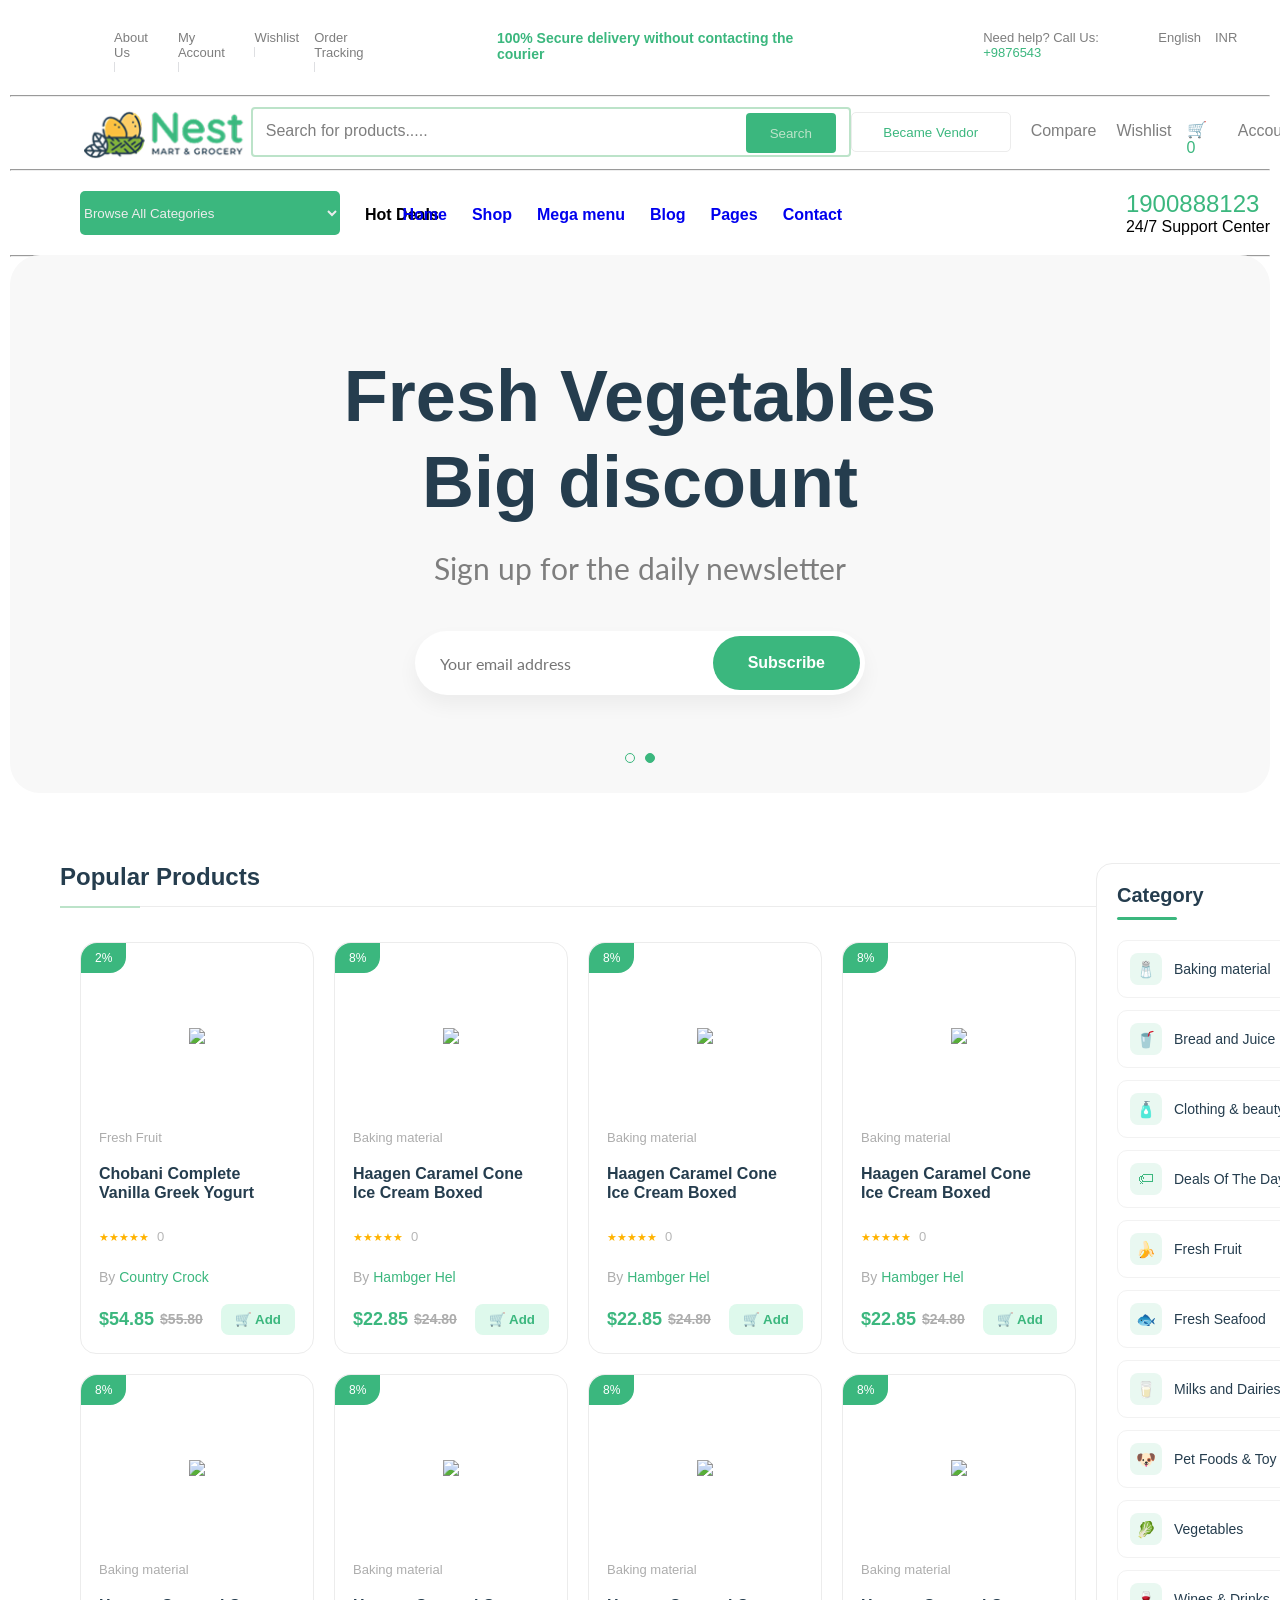
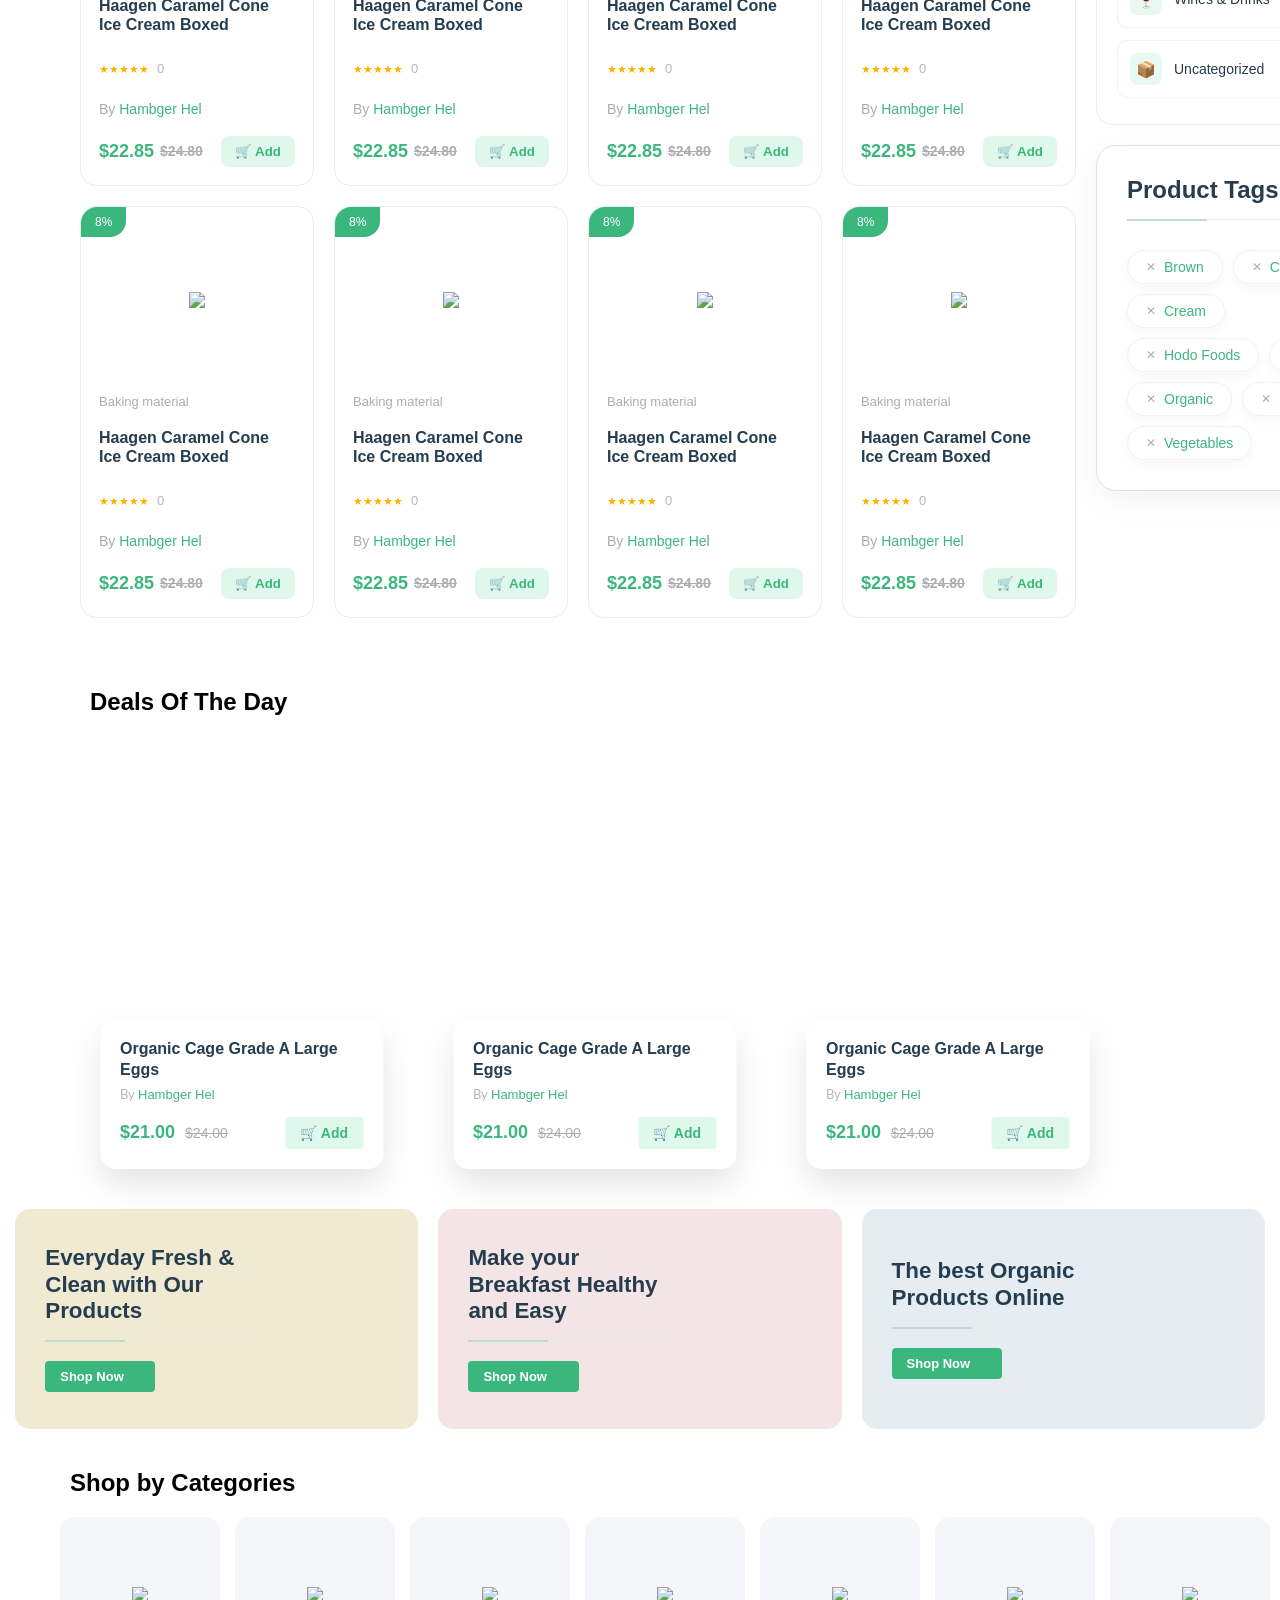
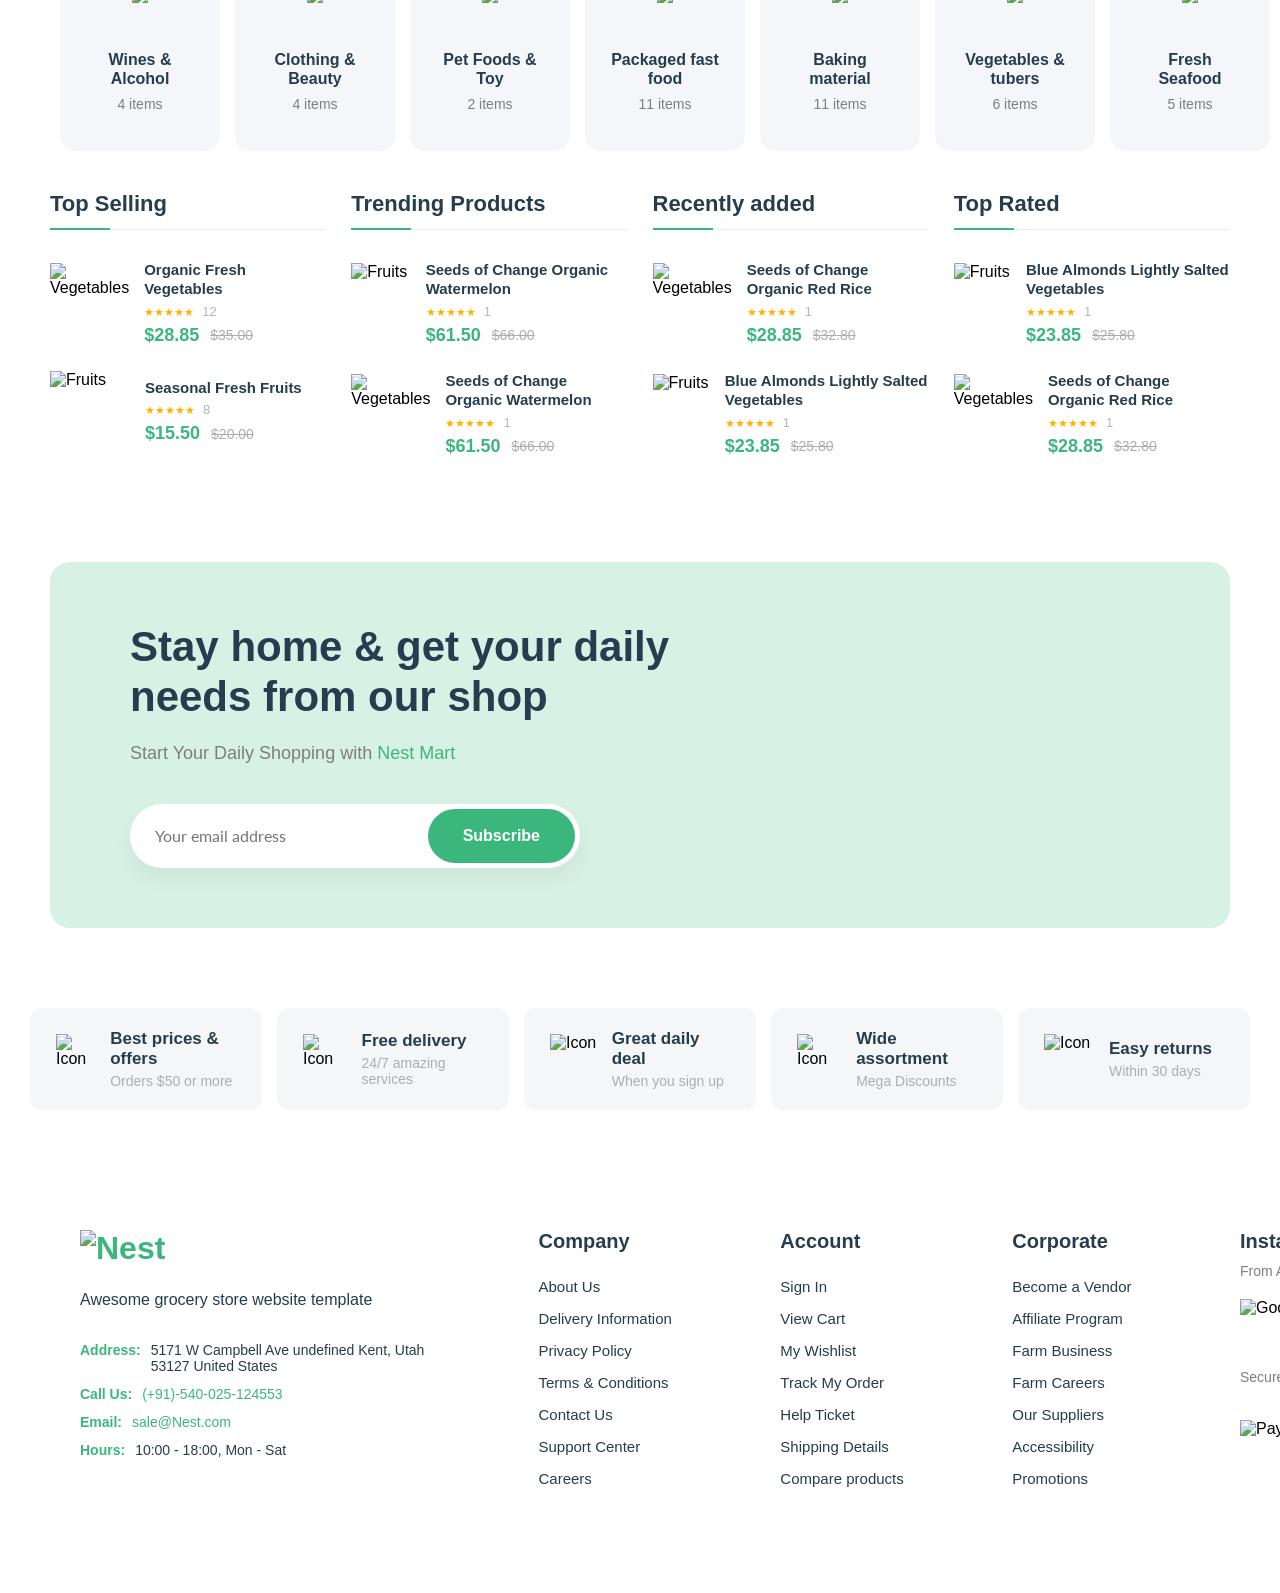
==== commit 7eead334: "Js to react second" ====
--- a/index.html
+++ b/index.html
@@ -68,13 +68,13 @@
                         <i class="fa-solid fa-repeat"></i>
                         <p>Compare</p>
                     </div>
-                    <div class="header_icon">
+                    <div class="header_icon"> 
                         <i class="fa-regular fa-heart"></i>
                         <p>Wishlist</p>
                     </div>
-                    <div class="header_icon">
-                        <i class="fa-solid fa-cart-arrow-down"></i>
-                        <p>Cart</p>
+                    <div class="cart-icon">
+                        <span>🛒</span>
+                        <span id="cart-count">0</span>
                     </div>
                     <div class="header_icon">
                         <i class="fa-regular fa-user"></i>
@@ -99,12 +99,12 @@
                 <div class="header_third_scnd">
                     <nav>
                         <ul>
-                            <li>Home</li>
-                            <li>Shop</li>
-                            <li>Mega menu</li>
-                            <li>Blog</li>
-                            <li>Pages</li>
-                            <li>Contact</li>
+                            <li><a href="/">Home</a></li>
+                            <li><a href="shop.html">Shop</a></li>
+                            <li><a href="./indexx.html">Mega menu</a></li>
+                            <li><a href="/">Blog</a></li>
+                            <li><a href="/">Pages</a></li>
+                            <li><a href="/">Contact</a></li>
                         </ul>
                     </nav>
                 </div>
@@ -674,6 +674,7 @@
             </div>
 
         </section>
+
         <section class="banner-container">
             <div class="banner banner-1">
                 <div class="banner-content">
@@ -954,7 +955,7 @@
                 </div>
             </div>
         </footer>
-
+        <script src="./js/index.js"></script>
     </div>
 </body>
 
--- a/css/style.css
+++ b/css/style.css
@@ -1142,4 +1142,179 @@
     width: 100%;
     max-width: 220px;
     margin-top: 15px;
+}
+
+.cart-icon {
+    margin-top: 13px;
+}
+
+
+@media (max-width: 768px) {
+    .container {
+        width: 100%;
+        max-width: 100%;
+        padding: 0 15px;
+        overflow: hidden;
+    }
+
+    hr {
+        display: none;
+    }
+
+    .header_secnd_first_frst button {
+        width: 60px;
+        height: 30px;
+        margin-top: -6px;
+        margin-left: 5px;
+    }
+
+    header {
+        height: auto;
+    }
+
+    .header_first,
+    .header_third {
+        display: none;
+    }
+
+    .header_secnd {
+        padding: 15px;
+        flex-direction: column;
+        align-items: center;
+        gap: 15px;
+    }
+
+    .header_secnd img {
+        width: 140px;
+    }
+
+    .header_secnd_first_frst {
+        width: 100%;
+        height: 45px;
+    }
+
+    .header_secnd_first_scnd {
+        display: none;
+    }
+
+    .hero-banner {
+        height: 300px;
+        margin-top: 10px;
+        border-radius: 15px;
+        background-position: left center;
+    }
+
+    .hero-title {
+        font-size: 28px;
+        padding: 0 10px;
+    }
+
+    .hero-subtitle {
+        font-size: 16px;
+        margin: 10px 0 20px 0;
+    }
+
+    .subscribe-form {
+        width: 90%;
+        height: auto;
+        flex-direction: column;
+        border-radius: 10px;
+        padding: 5px;
+    }
+
+    .subscribe-form input {
+        width: 100%;
+        padding: 10px;
+        text-align: center;
+    }
+
+    .subscribe-form button {
+        width: 100%;
+        margin-top: 5px;
+        padding: 12px;
+        border-radius: 8px;
+    }
+
+    .grid {
+        grid-template-columns: repeat(2, 1fr);
+        gap: 10px;
+        padding: 10px;
+    }
+
+    .card {
+        width: 100%;
+        height: auto;
+        padding: 10px;
+    }
+
+    .banner-container {
+        flex-direction: column;
+        gap: 15px;
+    }
+
+    .banner {
+        width: 100%;
+        min-width: 100%;
+        height: 180px;
+    }
+
+    .both_section {
+        flex-direction: column;
+        padding: 15px;
+    }
+
+    .category-box,
+    .card5 {
+        width: 100%;
+        height: auto;
+        margin-left: 0;
+    }
+
+    .dealsss {
+        flex-direction: column;
+        margin-left: 0;
+        gap: 50px;
+    }
+
+    .deal-card {
+        width: 100%;
+    }
+
+    .newsletter-banner {
+        margin: 15px;
+        padding: 30px 15px;
+        flex-direction: column;
+        text-align: center;
+    }
+
+    .delivery-img {
+        display: none;
+    }
+
+    .newsletter-content h1 {
+        font-size: 22px;
+    }
+
+    .product-grid {
+        grid-template-columns: 1fr;
+    }
+
+    footer {
+        width: 100%;
+        height: auto;
+        padding: 40px 20px;
+        flex-direction: column;
+        margin-left: 0;
+        gap: 30px;
+        text-align: center;
+    }
+
+    .footer-info,
+    .footer-apps {
+        width: 100%;
+    }
+
+    .app-buttons {
+        justify-content: center;
+    }
 }
